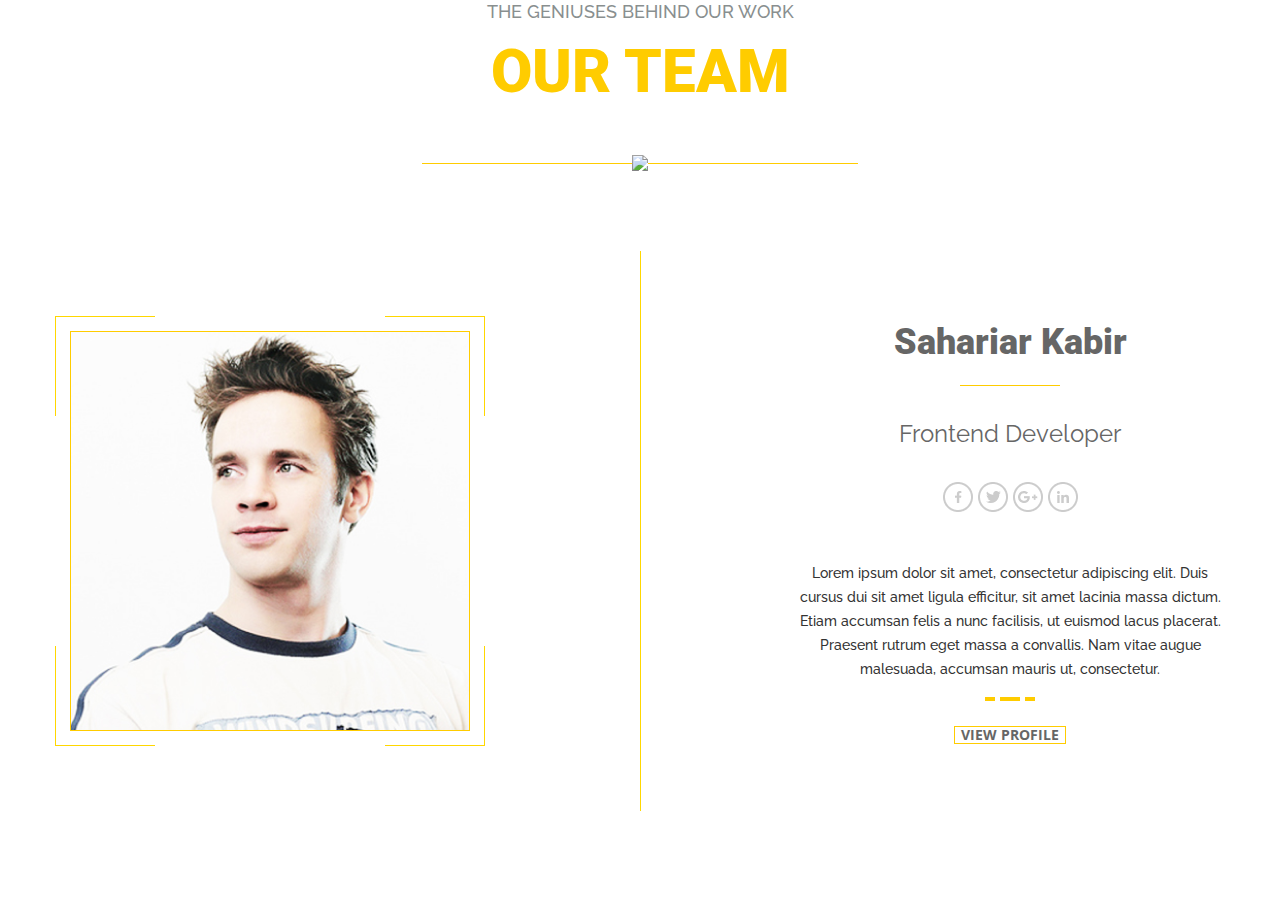
==== hw_11/index.html @ 2994dabb "hw_11 added" ====
<!DOCTYPE html>
<html lang="en">

<head>
    <meta charset="UTF-8">
    <title>Title</title>
    <meta name="viewport" content="width=device-width, initial-scale=1" />
    <link href="./reset.css" rel="stylesheet">
    <link href="./style.css" rel="stylesheet">
</head>
<body>
    <main>
      <section class="container">
        <div class="section-head">
            <h3>The geniuses behind our work</h3>
            <h1>Our team</h1>
         <div class="divider">
            <div class="before"></div>
            <img src="./svg">
            <div class="after"></div>
        </div>
        </div>
        
        <div class="section-slider">
            <div class="left-side">
                <img src="./image/photo (1).png" alt="">
                <div class="top-left"></div>
                <div class="top-right"></div>
                <div class="bottom-left"></div>
                <div class="bottom-right"></div>
            </div>

            <div class="line"></div>
            
            <div class="right-side">
                <h2>Sahariar Kabir</h2>
                <div class="divider">
                  <div class="lines"></div>
                </div>
            
            <h4>Frontend Developer</h4>
            <div class="social">
               <img src="./image/facebook.png" alt="">
               <img src="./image/twitter.png" alt="">
               <img src="./image/google+.png" alt="">
               <img src="./image/linkedin.png" alt="">
            </div>
            <p>Lorem ipsum dolor sit amet, consectetur adipiscing elit. Duis cursus dui sit amet ligula efficitur, sit amet lacinia massa dictum. Etiam accumsan felis a nunc facilisis, ut euismod lacus placerat. Praesent rutrum eget massa a convallis. Nam vitae augue malesuada, accumsan mauris ut, consectetur.
            </p>
            <div class="decore">
                <div class="one"></div>
                <div class="two"></div>
                <div class="three"></div>
            </div>
            <button>view profile</button>
        </div>
        
      </section>
    </main>
</body>
</html>
---- hw_11/style.css ----
@import url("https://fonts.googleapis.com/css2?family=Open+Sans:wght@700&family=Raleway:wght@400;500&family=Roboto:wght@900&display=swap");
* {
  box-sizing: border-box;
}

.container {
  margin: 0 auto;
  width: 100%;
  max-width: 1170px;
}
.container .section-head {
  margin-bottom: 40px;
}
.container .section-head h3 {
  color: #898F8F;
  text-align: center;
  font-family: Raleway;
  font-size: 18px;
  font-style: normal;
  font-weight: 500;
  line-height: 24px;
  text-transform: uppercase;
}
.container .section-head h1 {
  color: #FC0;
  text-align: center;
  font-family: Roboto;
  font-size: 60px;
  font-style: normal;
  font-weight: 900;
  line-height: 66px;
  text-transform: uppercase;
  margin-top: 15px;
  margin-bottom: 50px;
}
.container .section-head .divider {
  display: flex;
  align-items: center;
  justify-content: center;
}
.container .section-head .divider .before {
  width: 210px;
  height: 1px;
  background: #FC0;
}
.container .section-head .divider .after {
  width: 210px;
  height: 1px;
  background: #FC0;
}
.container .section-slider {
  display: flex;
  align-items: center;
  justify-content: space-between;
  padding-top: 40px;
}
.container .section-slider .left-side {
  position: relative;
  padding: 15px;
  height: 430px;
}
.container .section-slider .left-side .top-left,
.container .section-slider .left-side .top-right,
.container .section-slider .left-side .bottom-left,
.container .section-slider .left-side .bottom-right {
  width: 100px;
  height: 100px;
  position: absolute;
  border: 1px solid gold;
}
.container .section-slider .left-side .top-left {
  top: 0;
  left: 0;
  border-bottom: unset;
  border-right: unset;
}
.container .section-slider .left-side .top-right {
  top: 0;
  right: 0;
  border-bottom: unset;
  border-left: unset;
}
.container .section-slider .left-side .bottom-left {
  bottom: 0;
  left: 0;
  border-top: unset;
  border-right: unset;
}
.container .section-slider .left-side .bottom-right {
  bottom: 0;
  right: 0;
  border-top: unset;
  border-left: unset;
}
.container .section-slider .line {
  width: 1px;
  height: 560px;
  border-left: 1px solid gold;
}
.container .section-slider .right-side {
  display: flex;
  align-items: center;
  flex-direction: column;
  height: 420px;
}
.container .section-slider .right-side h2 {
  width: 235px;
  height: 34px;
  color: #666;
  text-align: center;
  font-family: Roboto;
  font-size: 36px;
  font-style: normal;
  font-weight: 900;
  line-height: normal;
  text-transform: capitalize;
}
.container .section-slider .right-side .divider {
  padding: 30px;
}
.container .section-slider .right-side .lines {
  width: 100px;
  height: 1px;
  background: #FC0;
}
.container .section-slider .right-side h4 {
  color: #666;
  text-align: center;
  font-family: Raleway;
  font-size: 24px;
  font-style: normal;
  font-weight: 400;
  line-height: 36px;
  text-transform: capitalize;
  padding-bottom: 30px;
}
.container .section-slider .right-side .social {
  display: inline-flex;
  align-items: flex-start;
  gap: 5px;
}
.container .section-slider .right-side .social img {
  width: 30px;
  height: 30px;
}
.container .section-slider .right-side p {
  color: #333;
  text-align: center;
  font-family: Raleway;
  font-size: 14px;
  font-style: normal;
  font-weight: 500;
  line-height: 24px;
  width: 430px;
  height: 116px;
  margin-top: 49px;
}
.container .section-slider .right-side .decore {
  display: flex;
  align-items: center;
  justify-content: center;
  gap: 5px;
  padding-top: 20px;
}
.container .section-slider .right-side .one, .container .section-slider .right-side .three {
  width: 10px;
  height: 4px;
  background: #FC0;
}
.container .section-slider .right-side .two {
  width: 20px;
  height: 4px;
  background: #FC0;
}
.container .section-slider .right-side button {
  color: #666;
  text-align: center;
  font-family: Open Sans;
  font-size: 14px;
  font-style: normal;
  font-weight: 700;
  line-height: 14px;
  text-transform: uppercase;
  display: inline-flex;
  justify-content: center;
  align-items: center;
  border: 1px solid #FC0;
  background: none;
  margin-top: 25px;
}/*# sourceMappingURL=style.css.map */
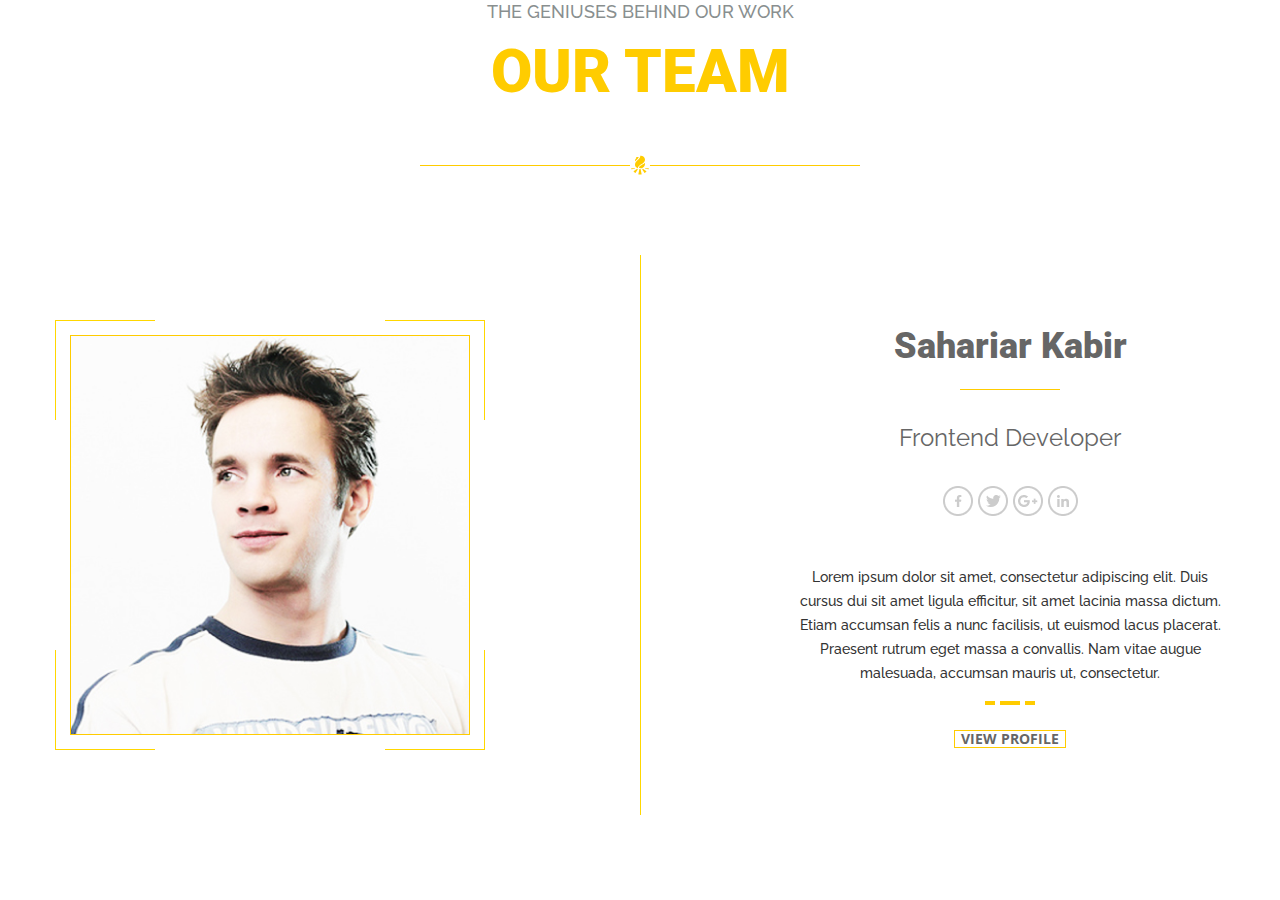
==== commit 69a6a570: "fix" ====
--- a/hw_11/index.html
+++ b/hw_11/index.html
@@ -16,14 +16,14 @@
             <h1>Our team</h1>
          <div class="divider">
             <div class="before"></div>
-            <img src="./svg">
+            <img src="./logo.svg">
             <div class="after"></div>
         </div>
         </div>
         
         <div class="section-slider">
             <div class="left-side">
-                <img src="./image/photo (1).png" alt="">
+                <img src="./image/photo.png" alt="">
                 <div class="top-left"></div>
                 <div class="top-right"></div>
                 <div class="bottom-left"></div>
